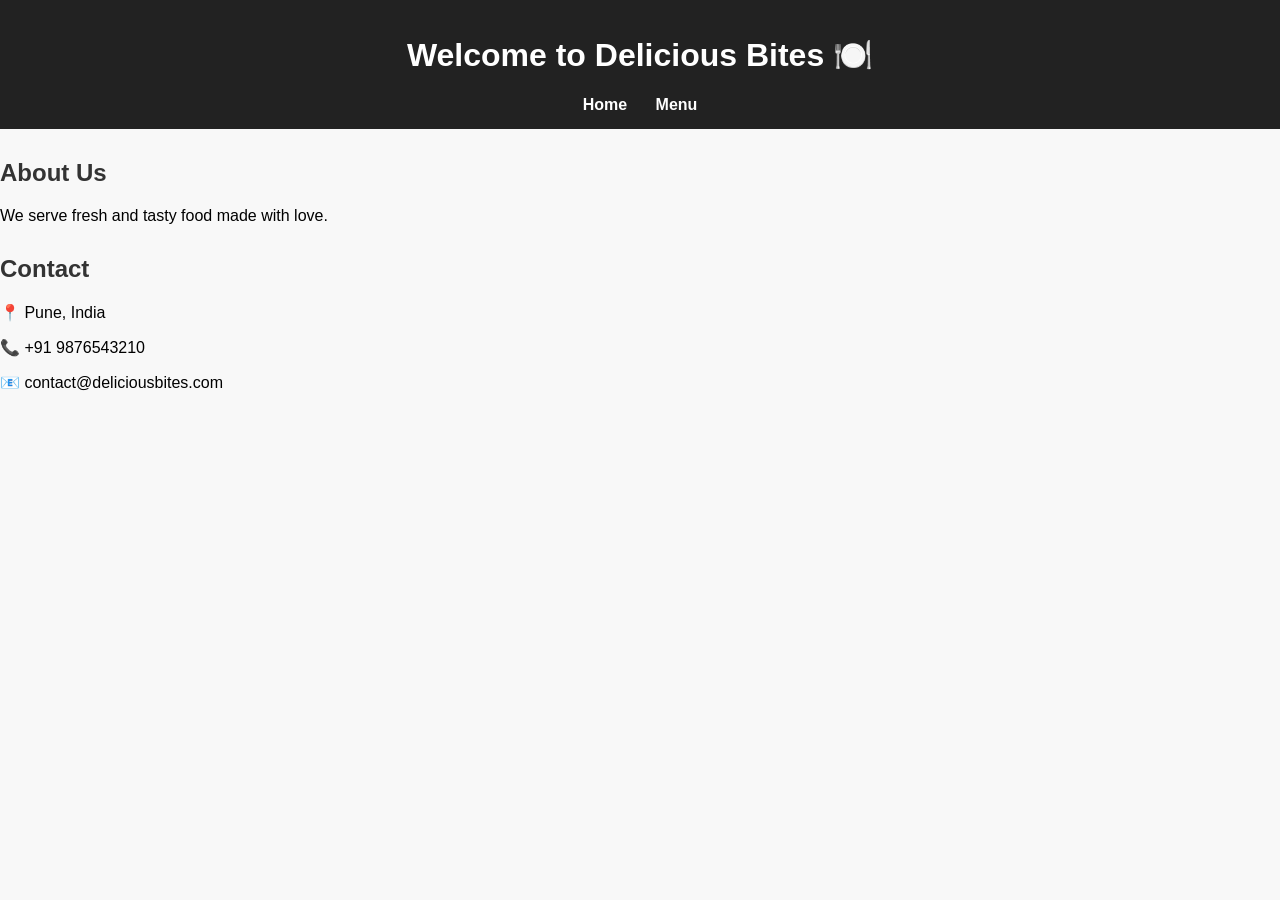
==== index.html @ e70f782a "Sucessfully added the All  files of Restuarant web" ====
<!DOCTYPE html>
<html>
<head>
    <title>Restaurant Home</title>
    <link rel="stylesheet" href="styles.css">
</head>
<body>
    <header>
        <h1>Welcome to Delicious Bites 🍽️</h1>
        <nav>
            <a href="/">Home</a>
            <a href="/menu">Menu</a>
        </nav>
    </header>

    <section>
        <h2>About Us</h2>
        <p>We serve fresh and tasty food made with love.</p>
    </section>

    <section>
        <h2>Contact</h2>
        <p>📍 Pune, India</p>
        <p>📞 +91 9876543210</p>
        <p>📧 contact@deliciousbites.com</p>
    </section>
</body>
</html>
---- styles.css ----
body {
    font-family: 'Segoe UI', sans-serif;
    margin: 0;
    background-color: #f8f8f8;
}

/* Header */
header {
    background-color: #222;
    color: white;
    padding: 15px;
    text-align: center;
}

nav a {
    color: #fff;
    margin: 0 12px;
    text-decoration: none;
    font-weight: bold;
}

nav a:hover {
    color: #ff9800;
}

/* Container */
.menu-container {
    padding: 30px;
}

/* Section titles */
h2 {
    margin-top: 30px;
    color: #333;
}

/* Grid layout */
.menu-grid {
    display: flex;
    gap: 20px;
    flex-wrap: wrap;
}

/* Card design */
.card {
    background: white;
    padding: 20px;
    width: 220px;
    border-radius: 10px;
    box-shadow: 0 4px 8px rgba(0,0,0,0.1);
    transition: transform 0.2s, box-shadow 0.2s;
}

/* Hover effect */
.card:hover {
    transform: translateY(-5px);
    box-shadow: 0 6px 15px rgba(0,0,0,0.2);
}

.card h3 {
    margin: 0;
}

.card p {
    font-size: 14px;
    color: #666;
}

/* Price */
.card span {
    display: block;
    margin-top: 10px;
    font-weight: bold;
    color: #ff5722;
}
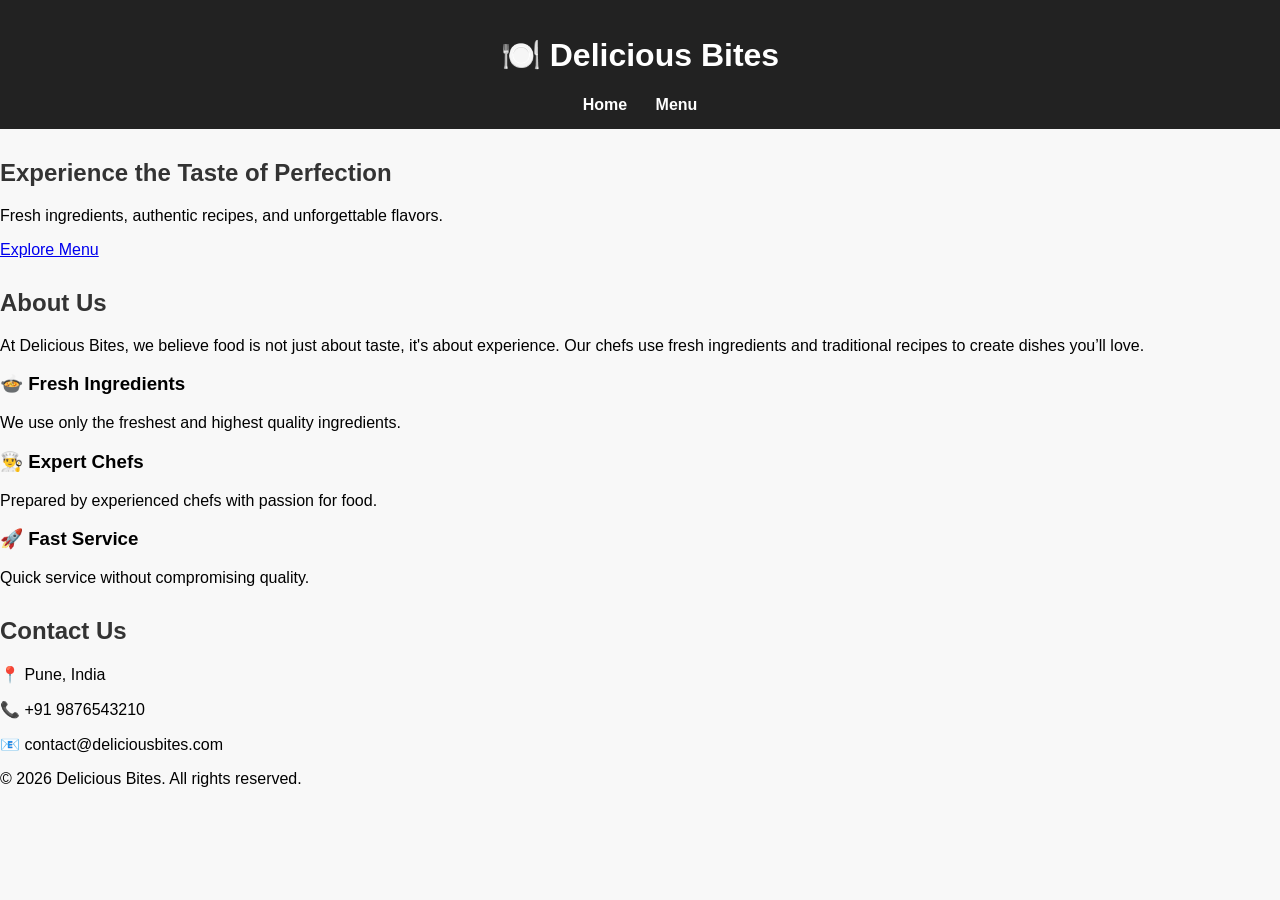
==== commit 42e591fc: "Add files via upload" ====
--- a/index.html
+++ b/index.html
@@ -1,28 +1,67 @@
 <!DOCTYPE html>
 <html>
 <head>
-    <title>Restaurant Home</title>
+    <title>Delicious Bites</title>
     <link rel="stylesheet" href="styles.css">
 </head>
 <body>
+
+    <!-- Header -->
     <header>
-        <h1>Welcome to Delicious Bites 🍽️</h1>
+        <h1>🍽️ Delicious Bites</h1>
         <nav>
             <a href="/">Home</a>
             <a href="/menu">Menu</a>
         </nav>
     </header>
 
-    <section>
-        <h2>About Us</h2>
-        <p>We serve fresh and tasty food made with love.</p>
+    <!-- Hero Section -->
+    <section class="hero">
+        <h2>Experience the Taste of Perfection</h2>
+        <p>Fresh ingredients, authentic recipes, and unforgettable flavors.</p>
+        <a href="/menu" class="btn">Explore Menu</a>
     </section>
 
-    <section>
-        <h2>Contact</h2>
+    <!-- About Section -->
+    <section class="about">
+        <h2>About Us</h2>
+        <p>
+            At Delicious Bites, we believe food is not just about taste,
+            it's about experience. Our chefs use fresh ingredients and
+            traditional recipes to create dishes you’ll love.
+        </p>
+    </section>
+
+    <!-- Highlights -->
+    <section class="highlights">
+        <div class="highlight-card">
+            <h3>🍲 Fresh Ingredients</h3>
+            <p>We use only the freshest and highest quality ingredients.</p>
+        </div>
+
+        <div class="highlight-card">
+            <h3>👨‍🍳 Expert Chefs</h3>
+            <p>Prepared by experienced chefs with passion for food.</p>
+        </div>
+
+        <div class="highlight-card">
+            <h3>🚀 Fast Service</h3>
+            <p>Quick service without compromising quality.</p>
+        </div>
+    </section>
+
+    <!-- Contact Section -->
+    <section class="contact">
+        <h2>Contact Us</h2>
         <p>📍 Pune, India</p>
         <p>📞 +91 9876543210</p>
         <p>📧 contact@deliciousbites.com</p>
     </section>
+
+    <!-- Footer -->
+    <footer>
+        <p>© 2026 Delicious Bites. All rights reserved.</p>
+    </footer>
+
 </body>
 </html>
